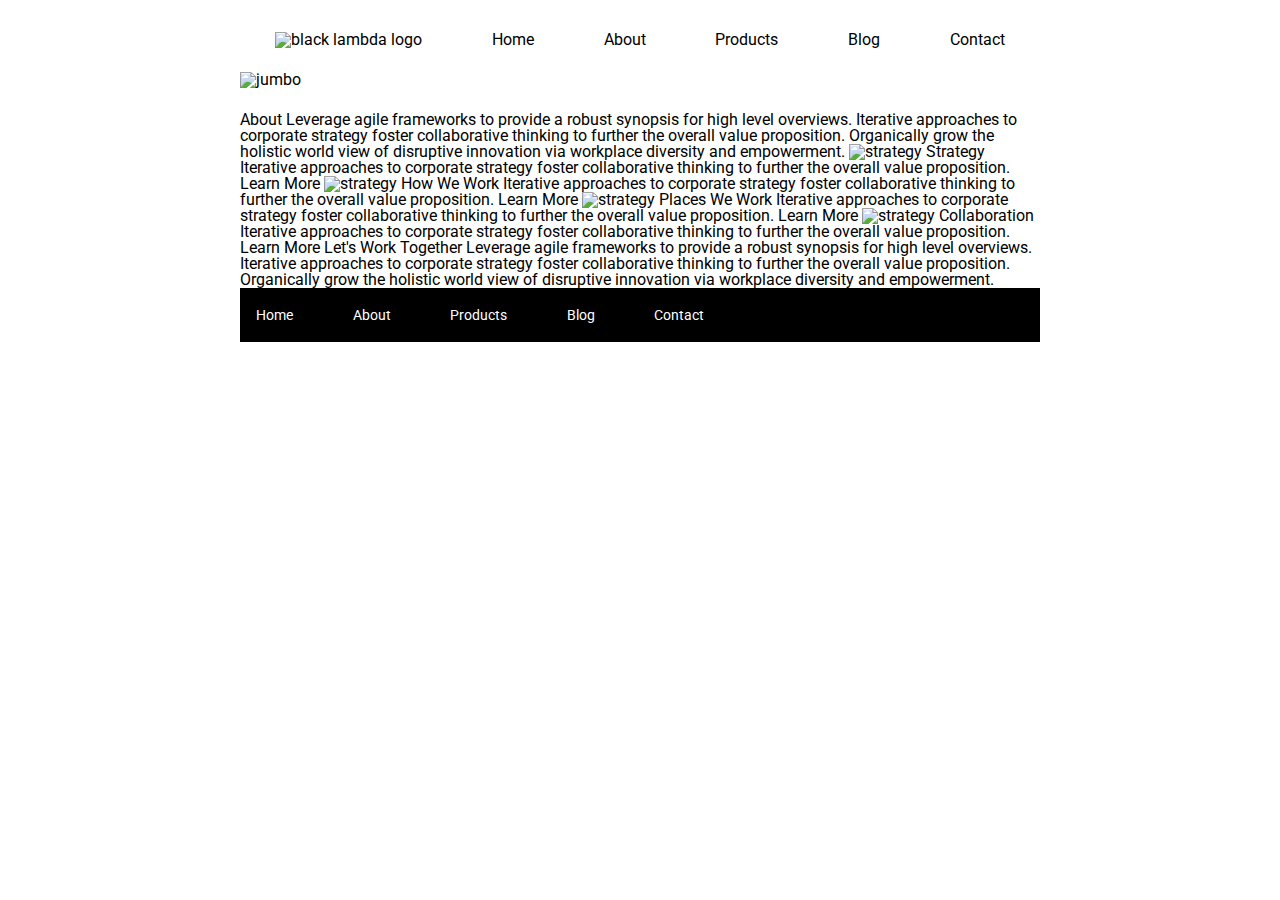
==== about.html @ 4af9f614 "Added header to about page" ====
<!doctype html>

<html lang="en">
<head>
  <meta charset="utf-8">

  <title>Sprint Challenge - About</title>

  <link href="https://fonts.googleapis.com/css?family=Roboto|Rubik" rel="stylesheet">
  <link rel="stylesheet" href="css/index.css">

</head>

<body>
    
    <div class="container about-page">
     <header>
        <nav>
            <img src="img/lambda-black.png" alt="black lambda logo">
            <a href=#>Home</a>
            <a href="about.html">About</a>
            <a href=#>Products</a>
            <a href=#>Blog</a>
            <a href=#>Contact</a>
        </nav>
        <img src="img/jumbo.jpg" alt="jumbo">
    </header>
    About

    Leverage agile frameworks to provide a robust synopsis for high level overviews. Iterative approaches to corporate strategy foster collaborative thinking to further the overall value proposition. Organically grow the holistic world view of disruptive innovation via workplace diversity and empowerment.


    <img src="img/about-plan.png" alt="strategy">
    
    Strategy
    
    Iterative approaches to corporate strategy foster collaborative thinking to further the overall value proposition.

    Learn More



    <img src="img/about-working.png" alt="strategy">
    
    How We Work
    
    Iterative approaches to corporate strategy foster collaborative thinking to further the overall value proposition.

    Learn More



    <img src="img/about-office.png" alt="strategy">
    
    Places We Work

    Iterative approaches to corporate strategy foster collaborative thinking to further the overall value proposition.

    Learn More

    <img src="img/about-meeting.png" alt="strategy">
    
    Collaboration
    
    Iterative approaches to corporate strategy foster collaborative thinking to further the overall value proposition.

    Learn More

    Let's Work Together

    Leverage agile frameworks to provide a robust synopsis for high level overviews. Iterative approaches to corporate strategy foster collaborative thinking to further the overall value proposition. Organically grow the holistic world view of disruptive innovation via workplace diversity and empowerment.
        
      <footer>
        <nav>
          <a href="index.html">Home</a>
          <a href="#">About</a>
          <a href="#">Products</a>
          <a href="#">Blog</a>
          <a href="#">Contact</a>
        </nav>
      </footer>
    </div><!-- container -->        
</body>
</html>
---- css/index.css ----
/* http://meyerweb.com/eric/tools/css/reset/ 
   v2.0 | 20110126
   License: none (public domain)
*/

html, body, div, span, applet, object, iframe,
h1, h2, h3, h4, h5, h6, p, blockquote, pre,
a, abbr, acronym, address, big, cite, code,
del, dfn, em, img, ins, kbd, q, s, samp,
small, strike, strong, sub, sup, tt, var,
b, u, i, center,
dl, dt, dd, ol, ul, li,
fieldset, form, label, legend,
table, caption, tbody, tfoot, thead, tr, th, td,
article, aside, canvas, details, embed, 
figure, figcaption, footer, header, hgroup, 
menu, nav, output, ruby, section, summary,
time, mark, audio, video {
	margin: 0;
	padding: 0;
	border: 0;
	font-size: 100%;
	font: inherit;
	vertical-align: baseline;
}
/* HTML5 display-role reset for older browsers */
article, aside, details, figcaption, figure, 
footer, header, hgroup, menu, nav, section {
	display: block;
}
body {
	line-height: 1;
}
ol, ul {
	list-style: none;
}
blockquote, q {
	quotes: none;
}
blockquote:before, blockquote:after,
q:before, q:after {
	content: '';
	content: none;
}
table {
	border-collapse: collapse;
	border-spacing: 0;
}

* {
    box-sizing: border-box;
}

html, body {
    height: 100%;
    font-family: 'Roboto', sans-serif;
}

h1, h2, h3, h4, h5 {
    font-size: 18px;
    margin-bottom: 15px;
    font-family: 'Rubik', sans-serif;
}

p {
    line-height: 1.4;
}

.container {
    width: 800px;
    margin: 0 auto;
}

header {
    padding: 3% 0;
}
header nav {
    color: black;
    text-decoration: none;
    padding: 1% 0;
    padding-bottom: 3%;
    display: flex;
    justify-content: space-around;
    align-items: baseline;
}
header nav a, header nav a:visited {
    color: black;
    text-decoration: none;
}

.top-content {
    display: flex;
    flex-wrap: wrap;
    justify-content: space-evenly;
    margin-bottom: 20px;
    border-bottom: 1px dashed black;
}

.top-content .text-container {
    width: 48%;
    padding: 0 1%;
    padding-bottom: 20px;  
}

.middle-content {
    margin-bottom: 20px;
    border-bottom: 1px dashed black;
}

.middle-content h2 {
    padding: 0 2%;
    margin-bottom: 0;
}

.middle-content .boxes {
    display: flex;
    flex-wrap: wrap;
    justify-content: space-evenly;
}

.middle-content .boxes .box {
    width: 12.5%;
    height: 100px;
    background: black;
    margin: 20px 2.5%;
    color: white;
    display: flex;
    align-items: center;
    justify-content: center;
}

.bottom-content {
    display: flex;
    margin: 0 2% 20px;
    justify-content: space-around;
}

.bottom-content .text-container {
    padding-right: 4%;
}

.bottom-content .text-container:last-child {
    padding-right: 0;
}

footer {
    width: 100%;
    background: black;
}

footer nav {
    width: 60%;
    display: flex;
    justify-content: space-between;
    align-items: center;
    padding: 20px 2%;
    font-size: 14px;
}

footer nav a {
    color: white;
    text-decoration: none;
}
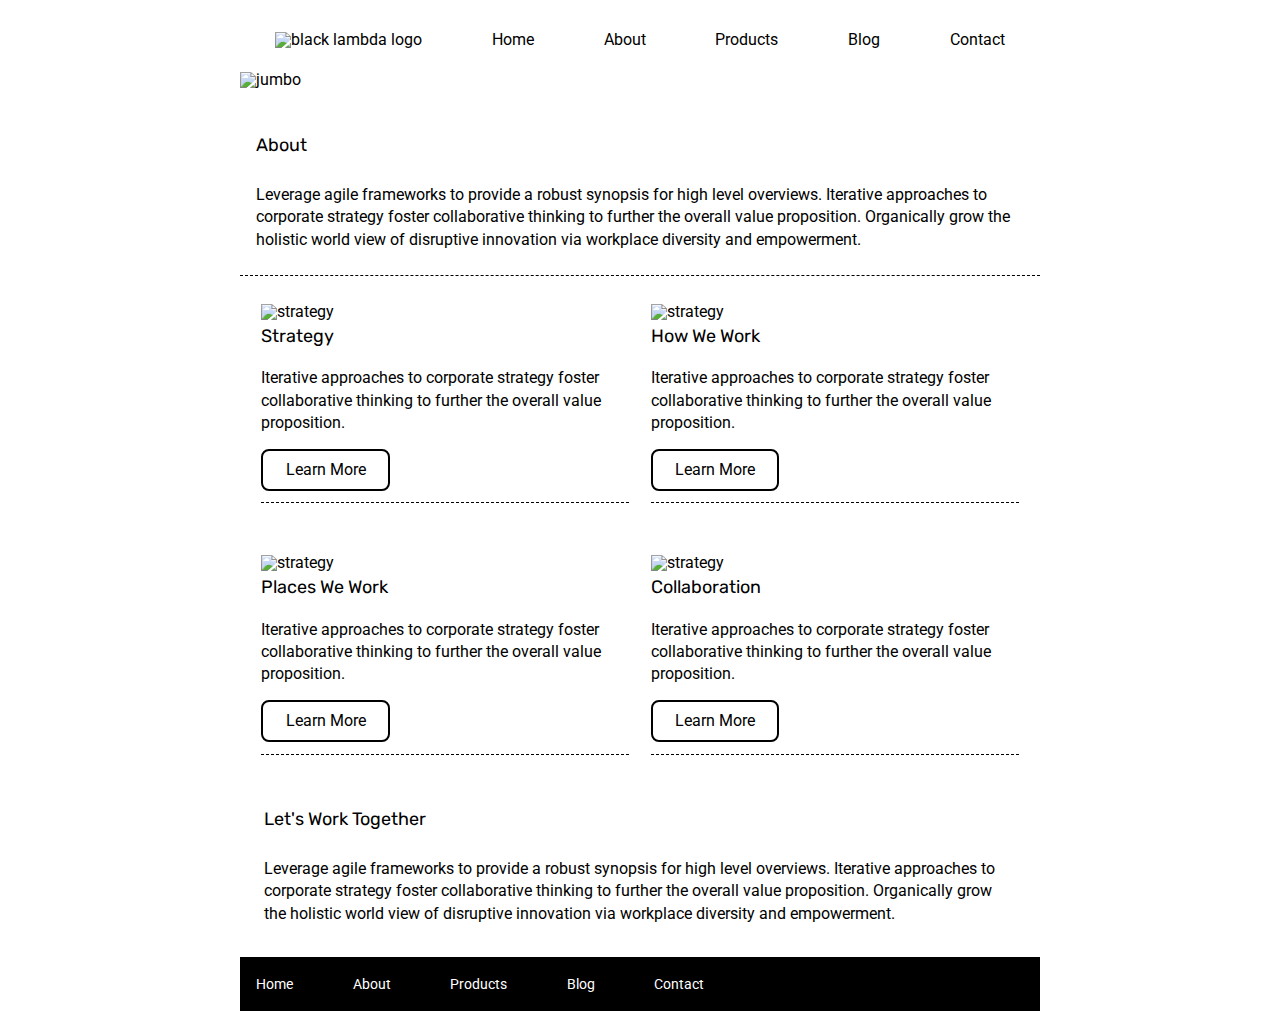
==== commit f7ef63c5: "Base objectives completed" ====
--- a/about.html
+++ b/about.html
@@ -12,73 +12,78 @@
 </head>
 
 <body>
+  <div class="container about-page">
+    <header>
+      <nav>
+          <img src="img/lambda-black.png" alt="black lambda logo">
+          <a href="index.html">Home</a>
+          <a href="about.html">About</a>
+          <a href=#>Products</a>
+          <a href=#>Blog</a>
+          <a href=#>Contact</a>
+      </nav>
+      <img src="img/jumbo-about.png" alt="jumbo">
+    </header>
+    <section class="top-text">
+      <h1>About</h1>
+      <p>Leverage agile frameworks to provide a robust synopsis for high level overviews. Iterative approaches to corporate strategy foster collaborative thinking to further the overall value proposition. Organically grow the holistic world view of disruptive innovation via workplace diversity and empowerment.</p>
+    </section>
+    <section class="main-section">
+      <div class="box">
+        <img src="img/about-plan.png" alt="strategy">
+      
+        <h1>Strategy</h1>
+        
+        <p>Iterative approaches to corporate strategy foster collaborative thinking to further the overall value proposition.</p>
+
+        <div class="learnmore-button">Learn More</div>
+      </div>
+
+      <div class="box">
+        <img src="img/about-working.png" alt="strategy">
+        
+        <h1>How We Work</h1>
+        
+        <p>Iterative approaches to corporate strategy foster collaborative thinking to further the overall value proposition.</p>
+
+        <div class="learnmore-button">Learn More</div>
+      </div>
+
+      <div class="box">
+        <img src="img/about-office.png" alt="strategy">
+        
+        <h1>Places We Work</h1>
+
+        <p>Iterative approaches to corporate strategy foster collaborative thinking to further the overall value proposition.</p>
+
+        <div class="learnmore-button">Learn More</div>
+      </div>
+
+      <div class="box">
+        <img src="img/about-meeting.png" alt="strategy">
+        
+        <h1>Collaboration</h1>
+        
+        <p>Iterative approaches to corporate strategy foster collaborative thinking to further the overall value proposition.</p>
+
+        <div class="learnmore-button">Learn More</div>
+      </div>
+      <section class="foot-text">
+        <h1>Let's Work Together</h1>
     
-    <div class="container about-page">
-     <header>
-        <nav>
-            <img src="img/lambda-black.png" alt="black lambda logo">
-            <a href=#>Home</a>
-            <a href="about.html">About</a>
-            <a href=#>Products</a>
-            <a href=#>Blog</a>
-            <a href=#>Contact</a>
-        </nav>
-        <img src="img/jumbo.jpg" alt="jumbo">
-    </header>
-    About
-
-    Leverage agile frameworks to provide a robust synopsis for high level overviews. Iterative approaches to corporate strategy foster collaborative thinking to further the overall value proposition. Organically grow the holistic world view of disruptive innovation via workplace diversity and empowerment.
-
-
-    <img src="img/about-plan.png" alt="strategy">
+        <p>Leverage agile frameworks to provide a robust synopsis for high level overviews. Iterative approaches to corporate strategy foster collaborative thinking to further the overall value proposition. Organically grow the holistic world view of disruptive innovation via workplace diversity and empowerment.</p>
+      </section>  
+    </section>
     
-    Strategy
-    
-    Iterative approaches to corporate strategy foster collaborative thinking to further the overall value proposition.
-
-    Learn More
-
-
-
-    <img src="img/about-working.png" alt="strategy">
-    
-    How We Work
-    
-    Iterative approaches to corporate strategy foster collaborative thinking to further the overall value proposition.
-
-    Learn More
-
-
-
-    <img src="img/about-office.png" alt="strategy">
-    
-    Places We Work
-
-    Iterative approaches to corporate strategy foster collaborative thinking to further the overall value proposition.
-
-    Learn More
-
-    <img src="img/about-meeting.png" alt="strategy">
-    
-    Collaboration
-    
-    Iterative approaches to corporate strategy foster collaborative thinking to further the overall value proposition.
-
-    Learn More
-
-    Let's Work Together
-
-    Leverage agile frameworks to provide a robust synopsis for high level overviews. Iterative approaches to corporate strategy foster collaborative thinking to further the overall value proposition. Organically grow the holistic world view of disruptive innovation via workplace diversity and empowerment.
-        
-      <footer>
-        <nav>
-          <a href="index.html">Home</a>
-          <a href="#">About</a>
-          <a href="#">Products</a>
-          <a href="#">Blog</a>
-          <a href="#">Contact</a>
-        </nav>
-      </footer>
-    </div><!-- container -->        
+    <footer>
+      <nav>
+        <a href="index.html">Home</a>
+        <a href="#">About</a>
+        <a href="#">Products</a>
+        <a href="#">Blog</a>
+        <a href="#">Contact</a>
+      </nav>
+    </footer>
+  </div><!-- container -->        
 </body>
 </html>--- a/css/index.css
+++ b/css/index.css
@@ -160,4 +160,32 @@
 footer nav a {
     color: white;
     text-decoration: none;
+}
+.top-text{
+    padding: 2%;
+    border-bottom: 1px dashed black;
+}
+.main-section {
+    display: flex;
+    flex-wrap: wrap;
+    justify-content: space-evenly;
+}
+.main-section .box {
+    width: 46%;
+    border-bottom: 1px dashed black;
+    margin: 3% 0;
+}
+.main-section .box img, h1, p {
+    padding: 1% 0;
+}
+.learnmore-button {
+    margin: 3% 0;
+    border: 2px solid black;
+    border-radius: 8px;
+    width: 35%;
+    padding: 3%;
+    text-align: center;
+}
+.foot-text {
+    padding: 3%;
 }